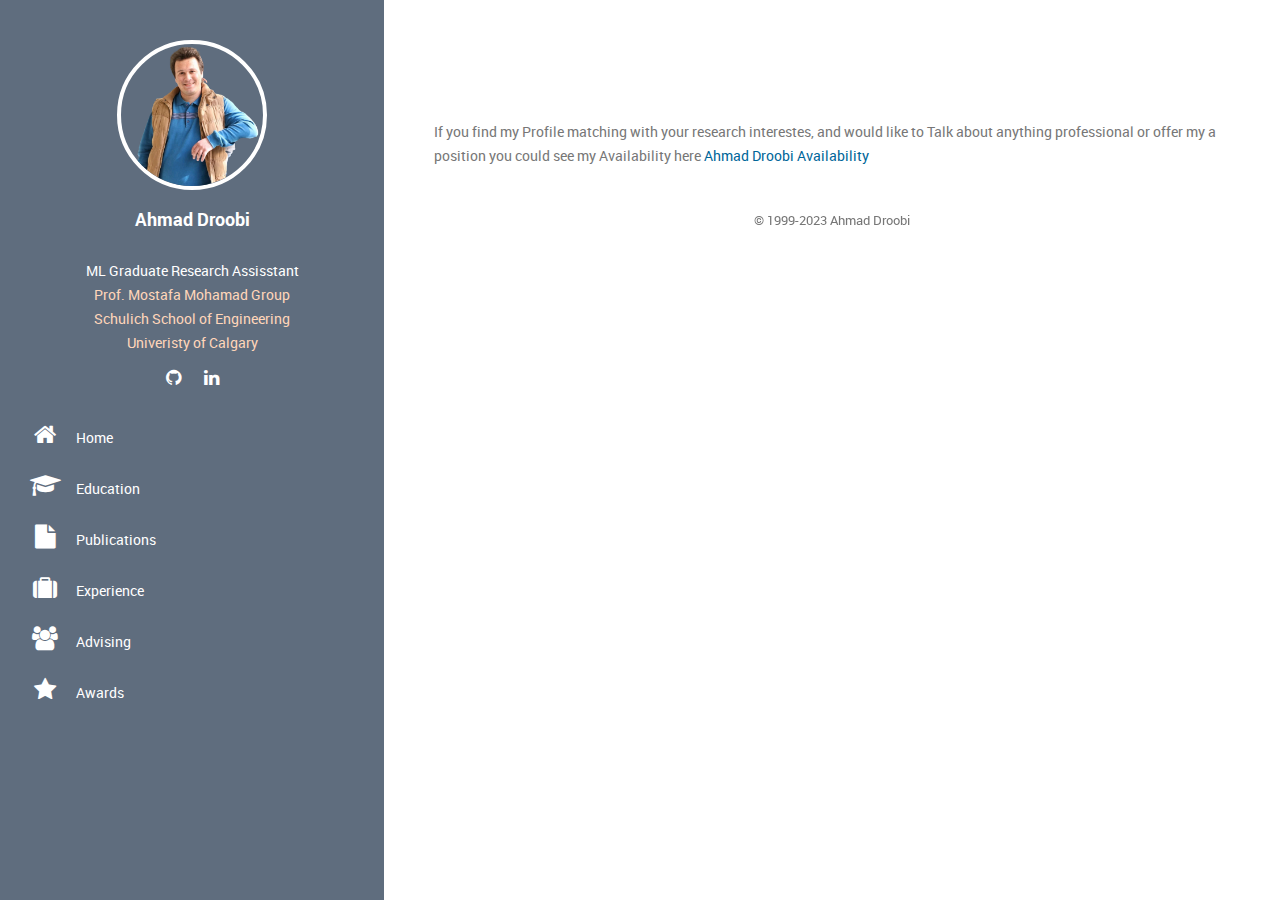
==== advising.html @ acc20bb6 "adding Publication section for the future and advising" ====
<!DOCTYPE html>
<!--[if lt IE 7]>      <html class="no-js lt-ie9 lt-ie8 lt-ie7"> <![endif]-->
<!--[if IE 7]>         <html class="no-js lt-ie9 lt-ie8"> <![endif]-->
<!--[if IE 8]>         <html class="no-js lt-ie9"> <![endif]-->
<!--[if gt IE 8]><!--> <html class="no-js"> <!--<![endif]-->
    <head>
        <meta charset="utf-8">
        <meta http-equiv="X-UA-Compatible" content="IE=edge">
        <title>Ahmad Droobi  | Advising</title>
        <meta name="description" content="">
        <!--
    	Volton Template
    	http://www.templatemo.com/tm-441-volton
        -->
        <meta name="viewport" content="width=device-width, initial-scale=1">

        <link rel="stylesheet" href="css/normalize.css">
        <link rel="stylesheet" href="css/font-awesome.css">
        <link rel="stylesheet" href="css/academicons.css">
        <link rel="stylesheet" href="css/bootstrap.min.css">
        <link rel="stylesheet" href="css/templatemo-style.css">
        <link rel="shortcut icon" href="img/licensed-image.ico">

        <link rel="apple-touch-icon" sizes="180x180" href="/apple-touch-icon.png?v=9ByQ8gbazn">
        <link rel="icon" type="image/png" sizes="32x32" href="/favicon-32x32.png?v=9ByQ8gbazn">
        <link rel="icon" type="image/png" sizes="16x16" href="/favicon-16x16.png?v=9ByQ8gbazn">
        <link rel="manifest" href="/manifest.json?v=9ByQ8gbazn">
        <link rel="mask-icon" href="/safari-pinned-tab.svg?v=9ByQ8gbazn" color="#8c1515">
        <link rel="shortcut icon" href="/favicon.ico?v=9ByQ8gbazn">
        <meta name="msapplication-TileColor" content="#8c1515">
        <meta name="msapplication-TileImage" content="/mstile-144x144.png?v=9ByQ8gbazn">
        <meta name="theme-color" content="#ffffff">

        <script src="js/vendor/modernizr-2.6.2.min.js"></script>
        <script>
            (function(i,s,o,g,r,a,m){i['GoogleAnalyticsObject']=r;i[r]=i[r]||function(){
            (i[r].q=i[r].q||[]).push(arguments)},i[r].l=1*new Date();a=s.createElement(o),
            m=s.getElementsByTagName(o)[0];a.async=1;a.src=g;m.parentNode.insertBefore(a,m)
            })(window,document,'script','https://www.google-analytics.com/analytics.js','ga');

            ga('create', 'UA-88631709-1', 'auto');
            ga('send', 'pageview');
        </script>
    </head>
    <body >
        <!--[if lt IE 7]>
            <p class="browsehappy">You are using an <strong>outdated</strong> browser. Please <a href="http://browsehappy.com/">upgrade your browser</a> to improve your experience.</p>
        <![endif]-->

        <div class="responsive-header visible-xs visible-sm">
            <div class="container">
                <div class="row" style="margin-right: 0px">
                    <div class="col-md-12">
                        <div class="top-section">
                            <div class="profile-image">
                                <img src="img/prof.jpg" alt="Boris">
                            </div>
                            <div class="profile-content">
                                <h3 class="profile-title">Ahmad Droobi</h3>
                                <p class="profile-description">ML Research </p>
                                <p class="profile-description"><br /></p>
                                <div class="social-icons">
                                    <ul>
                                        <li><a href="https://twitter.com/iamborisi" target="_blank"><i class="fa fa-twitter"></i></a></li>
                                        <li><a href="https://www.linkedin.com/in/boris-ivanovic-a3103064" target="_blank"><i class="fa fa-linkedin"></i></a></li>
                                        <li><a href="https://scholar.google.com/citations?user=ey9AQcEAAAAJ" target="_blank"><i class="ai ai-google-scholar"></i></a></li>
                                        <li><a href="https://arxiv.org/a/ivanovic_b_1" target="_blank">arXiv</a></li>
                                    </ul>
                                </div> <!-- .social-icons -->
                            </div>
                        </div>
                    </div>
                </div>
                <a href="#" class="toggle-menu"><i class="fa fa-bars"></i></a>
                <div class="main-navigation responsive-menu">
                    <ul class="navigation">
                        <li><a href="index.html"><i class="fa fa-home fa-fw"></i>Home</a></li>
                        <li><a href="education.html"><i class="fa fa-graduation-cap fa-fw"></i>Education</a></li>
                        <li><a href="publications.html"><i class="fa fa-file fa-fw"></i>Publications</a></li>
                        <li><a href="experience.html"><i class="fa fa-suitcase fa-fw"></i>Experience</a></li>
                        <li><a href="advising.html"><i class="fa fa-users fa-fw"></i>Advising</a></li>
                        <li><a href="awards.html"><i class="fa fa-star fa-fw"></i>Awards</a></li>
                    </ul>
                </div>
            </div>
        </div>

        <!-- SIDEBAR -->
        <div class="sidebar-menu hidden-xs hidden-sm">
            <div class="top-section">
                <div class="profile-image">
                                   <img src="img/prof.jpg" alt="Boris">
                </div>
                <h3 class="profile-title">Ahmad Droobi</h3>
                <!-- <p class="profile-description">borisi (at) stanford (dot) edu</p> -->
                <p class="profile-description"><br /></p>
                <p class="profile-description">ML Graduate Research Assisstant  </p>
                <p class="profile-description"><a href="https://profiles.ucalgary.ca/mustafa-mohamad" target="_blank">Prof. Mostafa Mohamad Group</a></p>
                <p class="profile-description"><a href="https://schulich.ucalgary.ca/" target="_blank">Schulich School of Engineering</a></p>
                <p class="profile-description"><a href="https://ucalgary.ca/" target="_blank"> Univeristy of Calgary </a></p>
            </div> <!-- top-section -->
            <div class="social-icons">
                <ul>
                    <li style="margin: 0 20px 0 0;"><a href="https://github.com/ahmaddroobi99" target="_blank"><i class="fa fa-github"></i></a></li>

                    <li style="margin: 0px 0 10px 0">  <a href="https://www.linkedin.com/in/droobi/" target="_blank"><i class="fa fa-linkedin"></i></a></li>
<!--                    <li><a href="" target="_blank"><i class="ai ai-google-scholar"></i></a></li>-->
<!--                    <li><a href="" target="_blank">arXiv</a></li>-->
                </ul>
            </div> <!-- .social-icons -->
            <div class="main-navigation">
                <ul class="navigation">
                    <li><a href="index.html"><i class="fa fa-home fa-fw"></i>Home</a></li>
                    <li><a href="education.html"><i class="fa fa-graduation-cap fa-fw"></i>Education</a></li>
                    <li><a href="publications.html"><i class="fa fa-file fa-fw"></i>Publications</a></li>
                    <li><a href="experience.html"><i class="fa fa-suitcase fa-fw"></i>Experience</a></li>
                    <li><a href="advising.html"><i class="fa fa-users fa-fw"></i>Advising</a></li>
                    <li><a href="awards.html"><i class="fa fa-star fa-fw"></i>Awards</a></li>
                </ul>
            </div> <!-- .main-navigation -->
        </div> <!-- .sidebar-menu -->

        <!-- MAIN CONTENT -->
        <div class="main-content">
            <div class="fluid-container">
                <div class="content-wrapper">
                    <br>
                    <br>
                    <br>
                    <br>
                    <br>

                    <p>If you find my Profile matching with your research interestes, and would like to Talk about anything professional or offer my a position you could see my Availability here <a  target="_blank" href="https://calendly.com/ahmad-droobi1999/ahmad-hamdan-droobi">Ahmad Droobi Availability</a>  </p>
<!--                    &lt;!&ndash; ADVISING &ndash;&gt;-->
<!--                    <div class="page-section" id="advising">-->
<!--                    <div class="row">-->
<!--                        <div class="col-md-12">-->
<!--                            <h4 class="widget-title">Advising</h4>-->
<!--                            <h5 class="widget-title" style="margin-bottom: 5px">At NVIDIA</h5>-->
<!--                            <table class="advisees">-->
<!--                              <tr>-->
<!--                                <th>Name</th>-->
<!--                                <th>Program</th>-->
<!--                                <th>School</th>-->
<!--                                <th>Dates</th>-->
<!--                                <th>Current</th>-->
<!--                              </tr>-->
<!--                              <tr>-->
<!--                                <th><a href="https://www.linkedin.com/in/guanyu-song-a53a811ba/" target="_blank">Guanyu Song</a></th>-->
<!--                                <td>Undergrad CS</td>-->
<!--                                <td>University of Toronto</td>-->
<!--                                <td>9/2022 - Present</td>-->
<!--                              </tr>-->
<!--                              <tr>-->
<!--                                <th><a href="https://fanyun-sun.github.io/" target="_blank">Sun Fan-Yun</a></th>-->
<!--                                <td>PhD CS</td>-->
<!--                                <td>Stanford University</td>-->
<!--                                <td>6/2022 - 11/2022</td>-->
<!--                              </tr>-->
<!--                              <tr>-->
<!--                                <th><a href="https://www.fchristianos.com/" target="_blank">Filippos Christianos</a></th>-->
<!--                                <td>PhD Robotics</td>-->
<!--                                <td>University of Edinburgh</td>-->
<!--                                <td>6/2022 - 9/2022</td>-->
<!--                              </tr>-->
<!--                            </table>-->
<!--                            <br />-->
<!--                            <h5 class="widget-title" style="margin-bottom: 5px">At Stanford</h5>-->
<!--                            <table class="advisees">-->
<!--                              <tr>-->
<!--                                <th>Name</th>-->
<!--                                <th>Program</th>-->
<!--                                <th>School</th>-->
<!--                                <th>Dates</th>-->
<!--                                <th>Current</th>-->
<!--                              </tr>-->
<!--                              <tr>-->
<!--                                <th><a href="https://mfadhilgtg.github.io" target="_blank">M. Fadhil Ginting</a></th>-->
<!--                                <td>PhD AA</td>-->
<!--                                <td>Stanford University</td>-->
<!--                                <td>9/2021 - 12/2021</td>-->
<!--                              </tr>-->
<!--                              <tr>-->
<!--                                <th><a href="https://www.mecc.polimi.it/us/phd/our-phd-students/xxxv-cycle/luca-paparusso" target="_blank">Luca Paparusso</a></th>-->
<!--                                <td>PhD ME</td>-->
<!--                                <td>Politecnico di Milano</td>-->
<!--                                <td>1/2021 - 12/2021</td>-->
<!--                              </tr>-->
<!--                              <tr>-->
<!--                                <th><a href="https://www.linkedin.com/in/richardlyf" target="_blank">Yifeng (Richard) Lin</a></th>-->
<!--                                <td>MS CS</td>-->
<!--                                <td>Stanford University</td>-->
<!--                                <td>1/2021 - 6/2021</td>-->
<!--                                <td>Deep Learning Scientist at NVIDIA</td>-->
<!--                              </tr>-->
<!--                              <tr>-->
<!--                                <th><a href="https://www.linkedin.com/in/priyakasimbeg" target="_blank">Priya Kasimbeg</a></th>-->
<!--                                <td>MS ICME</td>-->
<!--                                <td>Stanford University</td>-->
<!--                                <td>4/2020 - 6/2020</td>-->
<!--                                <td>SWE at Google</td>-->
<!--                              </tr>-->
<!--                              <tr>-->
<!--                                <th><a href="https://www.linkedin.com/in/onur-cezmi-mutlu-2178771b8" target="_blank">Cezmi Mutlu</a></th>-->
<!--                                <td>PhD EE</td>-->
<!--                                <td>Stanford University</td>-->
<!--                                <td>1/2020 - 3/2020</td>-->
<!--                                <td>Stanford EE PhD Student</td>-->
<!--                              </tr>-->
<!--                              <tr>-->
<!--                                <th><a href="https://www.linkedin.com/in/timsalzmann" target="_blank">Tim Salzmann</a></th>-->
<!--                                <td>MS Robotics</td>-->
<!--                                <td>Technical University of Munich</td>-->
<!--                                <td>9/2019 - 2/2020</td>-->
<!--                                <td>TUM PhD Student</td>-->
<!--                              </tr>-->
<!--                              <tr>-->
<!--                                <th><a href="https://www.linkedin.com/in/junwuzhang" target="_blank">Junwu Zhang</a></th>-->
<!--                                <td>MS MechE</td>-->
<!--                                <td>Stanford University</td>-->
<!--                                <td>4/2019 - 6/2019</td>-->
<!--                                <td>Roboticist at Vicarious</td>-->
<!--                              </tr>-->
<!--                              <tr>-->
<!--                                <th><a href="https://www.linkedin.com/in/hans-magnus-e-ewald" target="_blank">Hans Magnus Ewald</a></th>-->
<!--                                <td>PhD EE</td>-->
<!--                                <td>Stanford University</td>-->
<!--                                <td>1/2019 - 4/2019</td>-->
<!--                                <td>R&D Engineer at Forkbeard Tech</td>-->
<!--                              </tr>-->
<!--                              <tr>-->
<!--                                <th><a href="https://www.linkedin.com/in/simon-romanski" target="_blank">Simon Romanski</a></th>-->
<!--                                <td>MS EE/CS</td>-->
<!--                                <td>Karlsruhe Institute of Technology</td>-->
<!--                                <td>9/2018 - 4/2019</td>-->
<!--                                <td>ML Researcher at understand.ai</td>-->
<!--                              </tr>-->
<!--                              <tr>-->
<!--                                <th><a href="http://asl.stanford.edu/people/amine-elhafsi" target="_blank">Amine Elhafsi</a></th>-->
<!--                                <td>MS Aero/Astro</td>-->
<!--                                <td>Stanford University</th>-->
<!--                                <td>9/2018 - 12/2018</td>-->
<!--                                <td>Proud ASL member!</td>-->
<!--                              </tr>-->
<!--                              <tr>-->
<!--                                <th><a href="https://www.linkedin.com/in/oriana-peltzer" target="_blank">Oriana Peltzer</a></th>-->
<!--                                <td>MS MechE</td>-->
<!--                                <td>Stanford University</td>-->
<!--                                <td>9/2018 - 12/2018</td>-->
<!--                                <td>Stanford MechE PhD Student</td>-->
<!--                              </tr>-->
<!--                            </table>-->
<!--                            <hr>-->
<!--                        </div>-->
<!--                    </div> &lt;!&ndash; #ADVISING &ndash;&gt;-->
                    </div>

                    <div class="row" id="footer">
                        <div class="col-md-12 text-center">
                            <p class="copyright-text">&copy; 1999-2023 Ahmad Droobi</p>
                        </div>
                    </div>

                </div>

            </div>
        </div>

        <script src="js/vendor/jquery-1.10.2.min.js"></script>
        <script src="js/min/plugins.min.js"></script>
        <script src="js/min/main.min.js"></script>

    </body>
</html>
---- css/academicons.css ----
/*
 *  Academicons 1.8.0 by James Walsh - https://github.com/jpswalsh
 *  Fonts generated using the IcoMoon app - http://icomoon.io/app
 *  Square icons designed to be used alongside Font Awesome square icons - https://fortawesome.github.io/Font-Awesome/
 *  Licenses - Font: SIL OFL 1.1, CSS: MIT License
 */
@font-face {
    font-family: 'Academicons';
    src:url('../fonts/academicons.eot?v=1.8.0');
    src:url('../fonts/academicons.eot?v=1.8.0') format('embedded-opentype'),
        url('../fonts/academicons.ttf?v=1.8.0') format('truetype'),
        url('../fonts/academicons.woff?v=1.8.0') format('woff'),
        url('../fonts/academicons.svg?v=1.8.0#academicons') format('svg');
    font-weight: normal;
    font-style: normal;
}
.ai {
	display:inline-block;
	font:normal normal normal 14px/1 Academicons;
	font-size:inherit;
	text-rendering:auto;
	-webkit-font-smoothing:antialiased;
	-moz-osx-font-smoothing:grayscale;
}
.ai-academia:before {
  content: "\e800";
}
.ai-academia-square:before {
  content: "\e801";
}
.ai-acclaim:before {
  content: "\e802";
}
.ai-acclaim-square:before {
  content: "\e803";
}
.ai-acm:before {
  content: "\e804";
}
.ai-acm-square:before {
  content: "\e805";
}
.ai-ads:before {
  content: "\e806";
}
.ai-ads-square:before {
  content: "\e807";
}
.ai-arxiv:before {
  content: "\e808";
}
.ai-arxiv-square:before {
  content: "\e809";
}
.ai-biorxiv:before {
  content: "\e810";
}
.ai-biorxiv-square:before {
  content: "\e811";
}
.ai-ceur:before {
  content: "\e812";
}
.ai-ceur-box:before {
  content: "\e813";
}
.ai-courser:before {
  content: "\e814";
}
.ai-courser-square:before {
  content: "\e815";
}
.ai-dataverse:before {
  content: "\e816";
}
.ai-dataverse-box:before {
  content: "\e817";
}
.ai-dblp:before {
  content: "\e818";
}
.ai-dblp-square:before {
  content: "\e819";
}
.ai-depsy:before {
  content: "\e820";
}
.ai-depsy-square:before {
  content: "\e821";
}
.ai-doi:before {
  content: "\e822";
}
.ai-doi-square:before {
  content: "\e823";
}
.ai-dryad:before {
  content: "\e824";
}
.ai-dryad-square:before {
  content: "\e825";
}
.ai-figshare:before {
  content: "\e826";
}
.ai-figshare-square:before {
  content: "\e827";
}
.ai-google-scholar:before {
  content: "\e828";
}
.ai-google-scholar-square:before {
  content: "\e829";
}
.ai-ieee:before {
  content: "\e830";
}
.ai-ieee-square:before {
  content: "\e831";
}
.ai-impactstory:before {
  content: "\e832";
}
.ai-impactstory-square:before {
  content: "\e833";
}
.ai-inspire:before {
  content: "\e834";
}
.ai-inspire-square:before {
  content: "\e835";
}
.ai-mendeley:before {
  content: "\e836";
}
.ai-mendeley-square:before {
  content: "\e837";
}
.ai-open-access:before {
  content: "\e838";
}
.ai-open-access-square:before {
  content: "\e839";
}
.ai-orcid:before {
  content: "\e840";
}
.ai-orcid-square:before {
  content: "\e841";
}
.ai-osf:before {
  content: "\e842";
}
.ai-osf-square:before {
  content: "\e843";
}
.ai-overleaf:before {
  content: "\e844";
}
.ai-overleaf-square:before {
  content: "\e845";
}
.ai-philpapers:before {
  content: "\e846";
}
.ai-philpapers-square:before {
  content: "\e847";
}
.ai-piazza:before {
  content: "\e848";
}
.ai-piazza-square:before {
  content: "\e849";
}
.ai-publons:before {
  content: "\e850";
}
.ai-publons-square:before {
  content: "\e851";
}
.ai-pubmed:before {
  content: "\e852";
}
.ai-pubmed-square:before {
  content: "\e853";
}
.ai-researchgate:before {
  content: "\e854";
}
.ai-researchgate-square:before {
  content: "\e855";
}
.ai-scirate:before {
  content: "\e856";
}
.ai-scirate-square:before {
  content: "\e857";
}
.ai-springer:before {
  content: "\e858";
}
.ai-springer-square:before {
  content: "\e859";
}
.ai-zotero:before {
  content: "\e860";
}
.ai-zotero-square:before {
  content: "\e861";
}
/*  Duplication of the FontAwesome style classes using 'ai' in place of 'fa'. */
.ai-lg {
  font-size: 1.33333333em;
  line-height: 0.75em;
  vertical-align: -15%;
}
.ai-2x {
  font-size: 2em;
}
.ai-3x {
  font-size: 3em;
}
.ai-4x {
  font-size: 4em;
}
.ai-5x {
  font-size: 5em;
}
.ai-fw {
  width: 1.28571429em;
  text-align: center;
}
.ai-ul {
  padding-left: 0;
  margin-left: 2.14285714em;
  list-style-type: none;
}
.ai-ul > li {
  position: relative;
}
.ai-li {
  position: absolute;
  left: -2.14285714em;
  width: 2.14285714em;
  top: 0.14285714em;
  text-align: center;
}
.ai-li.fa-lg {
  left: -1.85714286em;
}
.ai-border {
  padding: .2em .25em .15em;
  border: solid 0.08em #eeeeee;
  border-radius: .1em;
}
.ai-pull-left {
  float: left;
}
.ai-pull-right {
  float: right;
}
.ai.fa-pull-left {
  margin-right: .3em;
}
.ai.fa-pull-right {
  margin-left: .3em;
}
/*  
 *  Repeat of the FontAwesome style classes to prevent override if academicons.css
 *  is called after font-awesome.css.
 */
.fa-lg {
  font-size: 1.33333333em;
  line-height: 0.75em;
  vertical-align: -15%;
}
.fa-2x {
  font-size: 2em;
}
.fa-3x {
  font-size: 3em;
}
.fa-4x {
  font-size: 4em;
}
.fa-5x {
  font-size: 5em;
}
.fa-fw {
  width: 1.28571429em;
  text-align: center;
}
.fa-ul {
  padding-left: 0;
  margin-left: 2.14285714em;
  list-style-type: none;
}
.fa-ul > li {
  position: relative;
}
.fa-li {
  position: absolute;
  left: -2.14285714em;
  width: 2.14285714em;
  top: 0.14285714em;
  text-align: center;
}
.fa-li.fa-lg {
  left: -1.85714286em;
}
.fa-border {
  padding: .2em .25em .15em;
  border: solid 0.08em #eeeeee;
  border-radius: .1em;
}
.fa-pull-left {
  float: left;
}
.fa-pull-right {
  float: right;
}
.fa.fa-pull-left {
  margin-right: .3em;
}
.fa.fa-pull-right {
  margin-left: .3em;
}
---- css/templatemo-style.css ----
/*

Volton Template

http://www.templatemo.com/tm-441-volton

*/

@font-face {
  font-family: 'robotolight';
  src: url("../fonts/Roboto-Light-webfont.eot");
  src: url("../fonts/Roboto-Light-webfont.eot?#iefix") format("embedded-opentype"), url("../fonts/Roboto-Light-webfont.woff") format("woff"), url("../fonts/Roboto-Light-webfont.ttf") format("truetype"), url("../fonts/Roboto-Light-webfont.svg#robotolight") format("svg");
  font-weight: normal;
  font-style: normal;
}
@font-face {
  font-family: 'robotoregular';
  src: url("../fonts/Roboto-Regular-webfont.eot");
  src: url("../fonts/Roboto-Regular-webfont.eot?#iefix") format("embedded-opentype"), url("../fonts/Roboto-Regular-webfont.woff") format("woff"), url("../fonts/Roboto-Regular-webfont.ttf") format("truetype"), url("../fonts/Roboto-Regular-webfont.svg#robotoregular") format("svg");
  font-weight: normal;
  font-style: normal;
}
@font-face {
  font-family: 'robotobold';
  src: url("../fonts/Roboto-Bold-webfont.eot");
  src: url("../fonts/Roboto-Bold-webfont.eot?#iefix") format("embedded-opentype"), url("../fonts/Roboto-Bold-webfont.woff") format("woff"), url("../fonts/Roboto-Bold-webfont.ttf") format("truetype"), url("../fonts/Roboto-Bold-webfont.svg#robotobold") format("svg");
  font-weight: normal;
  font-style: normal;
}
/*---------------------------------------------------------
 1. Reset
-------------------------------------------------------- */
html, body, div, span, applet, object, iframe, h1, h2, h3, h4, h5, h6, p, blockquote, pre, a, abbr, acronym, address, big, cite, code, del, dfn, em, img, ins, kbd, q, s, samp, small, strike, strong, sub, sup, tt, var, b, u, i, center, dl, dt, dd, ol, ul, li, fieldset, form, label, legend, table, caption, tbody, tfoot, thead, tr, th, td, article, aside, canvas, details, embed, figure, figcaption, footer, header, hgroup, menu, nav, output, ruby, section, summary, time, mark, audio, video {
  margin: 0;
  padding: 0;
  border: 0;
  font-size: 100%;
  vertical-align: baseline;
}

.blue {
	color: #06C;
}

.green {
	color: #090;
}

.blue-grey {
  color: #5f6d7e;
}

main {
  display: block;
}

body {
  line-height: 1;
}

ol,
ul {
  list-style: none;
}

blockquote,
q {
  quotes: none;
}

blockquote:before,
blockquote:after {
  content: '';
  content: none;
}

table {
  border-collapse: collapse;
  border-spacing: 0;
}

html {
  font-size: 100%;
  -webkit-text-size-adjust: 100%;
  -ms-text-size-adjust: 100%;
}

a:focus {
  outline: none;
}

article,
aside,
details,
figcaption,
figure,
footer,
header,
hgroup,
nav,
section {
  display: block;
}

audio,
canvas,
video {
  display: inline-block;
  *display: inline;
  *zoom: 1;
}

audio:not([controls]) {
  display: none;
}

sub,
sup {
  line-height: 0;
  position: relative;
  vertical-align: baseline;
}

sup {
  top: -.5em;
}

sub {
  bottom: -.25em;
}

img {
  border: 0;
  -ms-interpolation-mode: bicubic;
}

button,
input,
select,
textarea {
  font-size: 100%;
  margin: 0;
  vertical-align: baseline;
  *vertical-align: middle;
}

button,
input {
  line-height: normal;
  *overflow: visible;
}

button::-moz-focus-inner,
input::-moz-focus-inner {
  border: 0;
  padding: 0;
}

button,
input[type="button"],
input[type="reset"],
input[type="submit"] {
  cursor: pointer;
  -webkit-appearance: button;
}

input[type="search"] {
  -webkit-appearance: textfield;
}

input[type="search"]:-webkit-search-decoration {
  -webkit-appearance: none;
}

textarea {
  overflow: auto;
  vertical-align: top;
}

/*---------------------------------------------------------
 2. Basic Style
-------------------------------------------------------- */
b.paper-title {
  color: #cb8c1e;
}

body {
  font-size: 14px;
  line-height: 24px;
  color: #777777;
  font-family: 'robotoregular';
  overflow-x: hidden;
}

a {
  color: #006699;
  -webkit-transition: all 150ms ease-in-out;
  -moz-transition: all 150ms ease-in-out;
  -ms-transition: all 150ms ease-in-out;
  -o-transition: all 150ms ease-in-out;
  transition: all 150ms ease-in-out;
  text-decoration: none !important;
}
a:hover {
  color: #555555;
}

h1, h2, h3, h4, h5 {
  color: #555555;
}

::-webkit-input-placeholder {
  color: #999999;
}

:-moz-placeholder {
  /* Firefox 18- */
  color: #999999;
}

::-moz-placeholder {
  /* Firefox 19+ */
  color: #999999;
}

:-ms-input-placeholder {
  color: #999999;
}

.main-content,
.banner-bg {
  float: right;
  width: 77%;
}
.banner-bg .fa-angle-right {
  color: #00ff00;
}
@media screen and (max-width: 1290px) {
  .main-content,
  .banner-bg {
    width: 70%;
  }
}
@media screen and (max-width: 992px) {
  .main-content,
  .banner-bg {
    width: 100%;
  }
}

.content-wrapper {
  padding: 0 50px 0 50px;
}
@media screen and (max-width: 992px) {
  .content-wrapper {
    padding: 0 30px;
  }
}

h4.widget-title {
  font-size: 16px;
  font-family: 'robotobold';
  text-transform: uppercase;
  margin-bottom: 20px;
}

h5.widget-title {
  font-size: 14px;
  font-family: 'robotobold';
  margin-bottom: 20px;
}

hr {
  position: relative;
  outline: 0;
  border: 0;
  width: 100%;
  height: 4px;
  background: #dddddd;
  margin-top: 40px;
  margin-bottom: 0;
}

.page-section {
  padding-top: 50px;
}

/*---------------------------------------------------------
 3. Header
-------------------------------------------------------- */
.sidebar-menu {
  float: left;
  width: 23%;
  height: 100%;
  position: fixed;
  background-color: #5f6d7e;
  color: white;
  overflow-y: auto;
}
@media screen and (max-width: 1290px) {
  .sidebar-menu {
    overflow-y: auto;
    width: 30%;
  }
}

.top-section {
  padding: 40px;
  padding-bottom: 10px;
  text-align: center;
}

.profile-image {
  width: 150px;
  height: 150px;
  border: 4px solid white;
  -webkit-border-radius: 75px;
  border-radius: 75px;
  overflow: hidden;
  margin-bottom: 20px;
  margin-left: auto;
  margin-right: auto;
}
.profile-image img {
  width: 100%;
}

h3.profile-title {
  margin-bottom: 5px;
  color: white;
  font-size: 18px;
  font-family: 'robotobold';
}

.main-navigation {
  margin: 10px 0;
}
.main-navigation li {
  display: block;
}
.main-navigation li.highlight {
  background: #334050;
}
.main-navigation li a {
  padding: 12px;
  padding-right: 0px;
  padding-left: 30px;
  display: block;
  color: white;
  font-size: 14px;
}
.main-navigation li a i {
  margin-right: 15px;
  font-size: 24px;
}
.main-navigation li a:hover {
  background: #414E5E;
}
.main-navigation li a.active {
  background: #495461;
}
.main-navigation li a.active:hover {
  background: #495461;
}

.social-icons {
  display: block;
  padding: 0px 40px;
  text-align: center;
}
.social-icons li {
  display: inline-block;
}
.top-section a {
  color: #ffd6ba;
}
.top-section a:hover {
  color: #282e35;
}
.social-icons a {
  font-size: 18px;
  color: white;
}
.social-icons a:hover {
  color: #282e35;
}

.ai-google-scholar {
  -webkit-text-stroke: 0.5px;
}

.ai-arxiv {
  -webkit-text-stroke: 0.5px;
}

.container {
  padding-left: 0px;
  padding-right: 0px;
  width: 100%;
}

.responsive-header {
  background: #5f6d7e;
  text-align: center;
}
@media screen and (max-width: 992px) {
  .responsive-header .main-navigation {
    margin-top: 10px;
    display: none;
  }
}
@media screen and (max-width: 992px) {
  .responsive-header p {
    color: white;
  }
}
@media screen and (max-width: 992px) {
  .responsive-header .profile-image {
    float: left;
    width: 100px;
    height: 100px;
    -webkit-border-radius: 50px;
    border-radius: 50px;
    overflow: hidden;
    margin-right: 30px;
  }
  .responsive-header .profile-content {
    text-align: left;
    margin-top: 5px;
    overflow: hidden;
  }
  .responsive-header .social-icons {
    text-align: left;
    padding: 0px;
  }
}

@media screen and (max-width: 992px) {
  .top-section {
    padding-bottom: 0;
  }
}

@media screen and (max-width: 992px) {
  .main-navigation a {
    padding: 10px;
  }
  .main-navigation a.active {
    background: #5f6d7e !important;
  }
  .main-navigation a:hover {
    background: #5f6d7e !important;
  }
}

.toggle-menu {
  width: 100%;
  display: block;
  padding: 20px;
  margin-top: 30px;
  background: #6cc0f7;
  color: white;
  font-size: 18px;
}
.toggle-menu:hover {
  color: white;
}

/*---------------------------------------------------------
 4. Main Content
-------------------------------------------------------- */
/*------ link underlines ------*/
/*.stanford-red-underline {
  text-decoration: none;
  display: inline-table;
  color: inherit;
}

.stanford-red-underline:hover {
  background-color: rgba(200, 21, 21, 0.3);
}

.stanford-red-underline:after {
  content: "";
  border-bottom: 0.1em solid rgb(200, 21, 21);
  display: table-caption;
  caption-side: bottom;
  position: relative;
  margin-top:-0.05em;
}

.ai-blue-underline {
  text-decoration: none;
  display: inline-table;
  color: inherit;
}

.ai-blue-underline:hover {
  background-color: rgba(21, 162, 214, 0.3);
}

.ai-blue-underline:after {
  content: "";
  border-bottom: 0.1em solid rgb(21, 162, 214);
  display: table-caption;
  caption-side: bottom;
  position: relative;
  margin-top:-0.05em;
}

.uoft-blue-underline {
  text-decoration: none;
  display: inline-table;
  color: inherit;
}

.uoft-blue-underline:hover {
  background-color: rgba(4, 48, 150, 0.1);
}

.uoft-blue-underline:after {
  content: "";
  border-bottom: 0.15em solid rgb(4, 48, 150);
  display: table-caption;
  caption-side: bottom;
  position: relative;
  margin-top:-0.25em;
}

.amazon-orange-underline {
  text-decoration: none;
  display: inline-table;
  color: inherit;
}

.amazon-orange-underline:hover {
  background-color: rgba(248, 152, 29, 0.15);
}

.amazon-orange-underline:after {
  content: "";
  border-bottom: 0.15em solid rgb(248, 152, 29);
  display: table-caption;
  caption-side: bottom;
  position: relative;
  margin-top:-0.25em;
}

.eth-blue-underline {
  text-decoration: none;
  display: inline-table;
  color: inherit;
}

.eth-blue-underline:hover {
  background-color: rgba(31, 117, 254, 0.1);
}

.eth-blue-underline:after {
  content: "";
  border-bottom: 0.15em solid rgb(31, 117, 254);
  display: table-caption;
  caption-side: bottom;
  position: relative;
  margin-top:-0.25em;
}*/

/*------ banner ------ */
.banner-bg {
  padding: 60px 80px;
  position: relative;
  background: black;
  background-repeat: no-repeat;
  background-position: center;
  background-size: cover;
  z-index: 2;
}

.banner-overlay {
  position: absolute;
  width: 100%;
  height: 100%;
  background: rgba(95, 109, 126, 0.4);
  top: 0;
  left: 0;
  z-index: 3;
}

.banner-overlay img {
  height: 100%;
  opacity: 0.3;
  object-fit: cover;
  width: 100%;
  height:100%;
}

.welcome-text {
  position: relative;
  z-index: 4;
}
.welcome-text h2 {
  font-size: 42px;
  font-family: 'robotobold';
  color: white;
  margin-bottom: 30px;
}
.welcome-text h5 {
  font-size: 22px;
  color: white;
}

.welcome-text a {
  color: white;
}

/*------ updates ------- */
#updates {
  padding-bottom: 1px;
  margin-bottom: 40px;
  background: #FFD6BA;
  border-radius: 10px;
}

#updates .widget-title {
  padding-top: 10px;
  color: #444444;
}

#updates .update-date {
  width: 120px;
}

#updates td {
  padding-bottom: 4px;
  color: #555555;
}

/*------ about us ------ */
.about-image {
  overflow: hidden;
  border: 4px solid #dddddd;
  margin-bottom: 40px;
}
.about-image img {
  width: 100%;
  display: block;
}

/*----- life item ---- */
.life-item {
  margin-bottom: 20px;

  display: flex;
  align-items: center;
}

.life-item-img {
  width: 50px;
  float: left;
  align-self: flex-start;
}

.life-item-img img {
  max-width: 100%;
  display: block;
}

.life-item-pub-img {
  width: 120px;
  float: left;
  align-self: flex-start;
}

.life-item-pub-img img {
  max-width: 100%;
  display: block;
}

.life-item-content {
  width: 90%;
  margin-left: 10px;
  display: inline-block;
}

.life-item-content span {
  float: right;
}

.life-item-content p {
  word-wrap: break-word;
}

.life-item-content ul {
  margin-left: 15px;
  list-style: disc;
}

.life-item-content table {
  width: 100%;
  margin-top: 8px;
}

.life-item-content td {
  vertical-align: middle;
  text-align: center;
}

.life-item-content img {
  max-height: 100px;
  max-width: 100%;
}

.life-item-highlight {
  color: #3D9970;
}

.life-item-title {
  display: inline-block;
}

.extra-space-loc {
  padding-top: 3px;
}

.li-separator {
  border-bottom: 1px #dddddd solid;
  margin: 15px 0% 15px 0px;
}

.bulleted {
  margin-left: 30px;
  margin-top: -10px;
  margin-bottom: 10px;
  list-style-type: disc;
}

/*------ projects ------ */
.projects-holder {
  margin-right: 0;
  margin-left: 0;
  margin-top: 40px;
}
.projects-holder .col-md-4,
.projects-holder .col-md-4 {
  padding-right: 1px;
  padding-left: 1px;
}

.project-item {
  width: 100%;
  margin-bottom: 2px;
  overflow: hidden;
  position: relative;
}
.project-item img {
  width: 100%;
  display: block;
}
.project-item:hover .project-hover {
  top: 0;
  opacity: 1;
  visibility: visible;
}

.project-hover {
  position: absolute;
  width: 100%;
  height: 100%;
  top: 40px;
  left: 0;
  background: rgba(0, 0, 0, 0.9);
  opacity: 0;
  visibility: 0;
  -webkit-transition: all 200ms linear;
  -moz-transition: all 200ms linear;
  -ms-transition: all 200ms linear;
  -o-transition: all 200ms linear;
  transition: all 200ms linear;
}
.project-hover .inside {
  position: absolute;
  width: 100%;
  left: 0;
  bottom: 0;
  padding: 30px;
}
.project-hover h5 {
  font-size: 16px;
  margin-bottom: 15px;
}
.project-hover h5 a {
  color: white;
}
.project-hover p {
  color: white;
  font-size: 13px;
  line-height: 20px;
}

/*------ contact ------ */
.contact-form {
  margin-top: 40px;
}
.contact-form input, .contact-form textarea {
  width: 100%;
  outline: 0;
  border: 1px solid #aaaaaa;
  padding: 12px;
  color: #999999;
  margin-bottom: 30px;
}
.contact-form input:focus, .contact-form textarea:focus {
  outline: 0;
}
.contact-form .button {
  width: auto;
  background: #5f6d7e;
  color: white;
  text-transform: uppercase;
  border: 0;
}

/*------ advising ------ */
.advisees {
  width: 100%;
}

.advisees tr:first-child {
  border-bottom: 2px solid #ddd;
}

/*---------------------------------------------------------
 5. Footer
-------------------------------------------------------- */
#footer p.copyright-text {
  margin: 40px 0;
  font-size: 13px;
}
#footer p.copyright-text a {
  color: #5f6d7e;
}
#footer p.copyright-text a:hover {
  color: #6cc0f7;
}
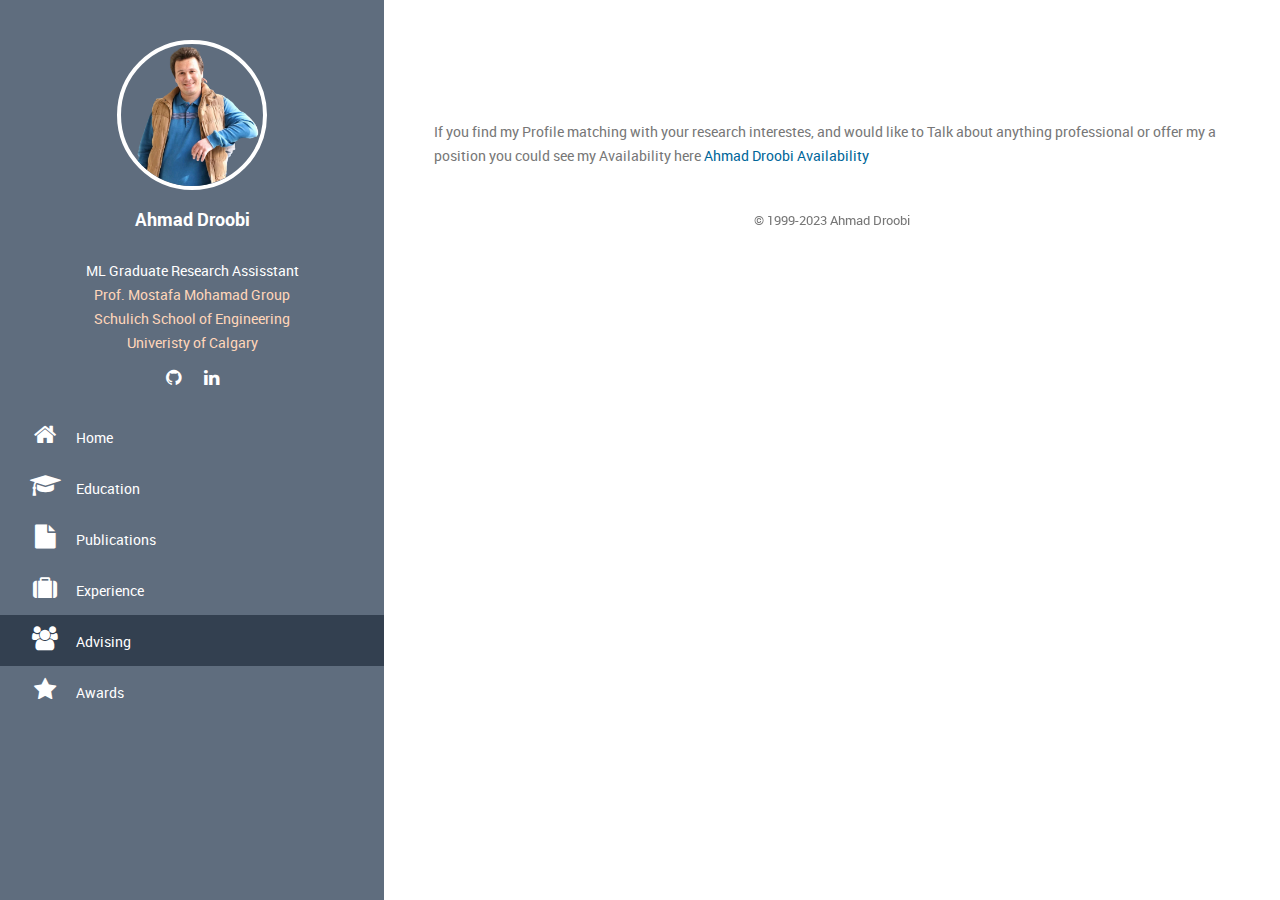
==== commit a309503c: "add UCalgary profile link to home" ====
--- a/advising.html
+++ b/advising.html
@@ -53,18 +53,22 @@
                     <div class="col-md-12">
                         <div class="top-section">
                             <div class="profile-image">
-                                <img src="img/prof.jpg" alt="Boris">
+                                <img src="img/prof.jpg" alt="Ahmad Droobi">
                             </div>
                             <div class="profile-content">
-                                <h3 class="profile-title">Ahmad Droobi</h3>
+                                <h3 class="profile-title"><a href="https://profiles.ucalgary.ca/ahmad-droobi" target="_blank">Ahmad Droobi</a></h3>
                                 <p class="profile-description">ML Research </p>
                                 <p class="profile-description"><br /></p>
                                 <div class="social-icons">
                                     <ul>
-                                        <li><a href="https://twitter.com/iamborisi" target="_blank"><i class="fa fa-twitter"></i></a></li>
-                                        <li><a href="https://www.linkedin.com/in/boris-ivanovic-a3103064" target="_blank"><i class="fa fa-linkedin"></i></a></li>
-                                        <li><a href="https://scholar.google.com/citations?user=ey9AQcEAAAAJ" target="_blank"><i class="ai ai-google-scholar"></i></a></li>
-                                        <li><a href="https://arxiv.org/a/ivanovic_b_1" target="_blank">arXiv</a></li>
+<!--                                        <li><a href="https://twitter.com/iamborisi" target="_blank"><i class="fa fa-twitter"></i></a></li>-->
+<!--                                        <li><a href="https://www.linkedin.com/in/boris-ivanovic-a3103064" target="_blank"><i class="fa fa-linkedin"></i></a></li>-->
+<!--                                        <li><a href="https://scholar.google.com/citations?user=ey9AQcEAAAAJ" target="_blank"><i class="ai ai-google-scholar"></i></a></li>-->
+<!--                                        <li><a href="https://arxiv.org/a/ivanovic_b_1" target="_blank">arXiv</a></li>-->
+
+                                        <li style="margin: 0 20px 0 0;"><a href="https://github.com/ahmaddroobi99" target="_blank"><i class="fa fa-github"></i></a></li>
+                                        <li><a href="https://www.linkedin.com/in/droobi/" target="_blank"><i class="fa fa-linkedin"></i></a></li>
+
                                     </ul>
                                 </div> <!-- .social-icons -->
                             </div>
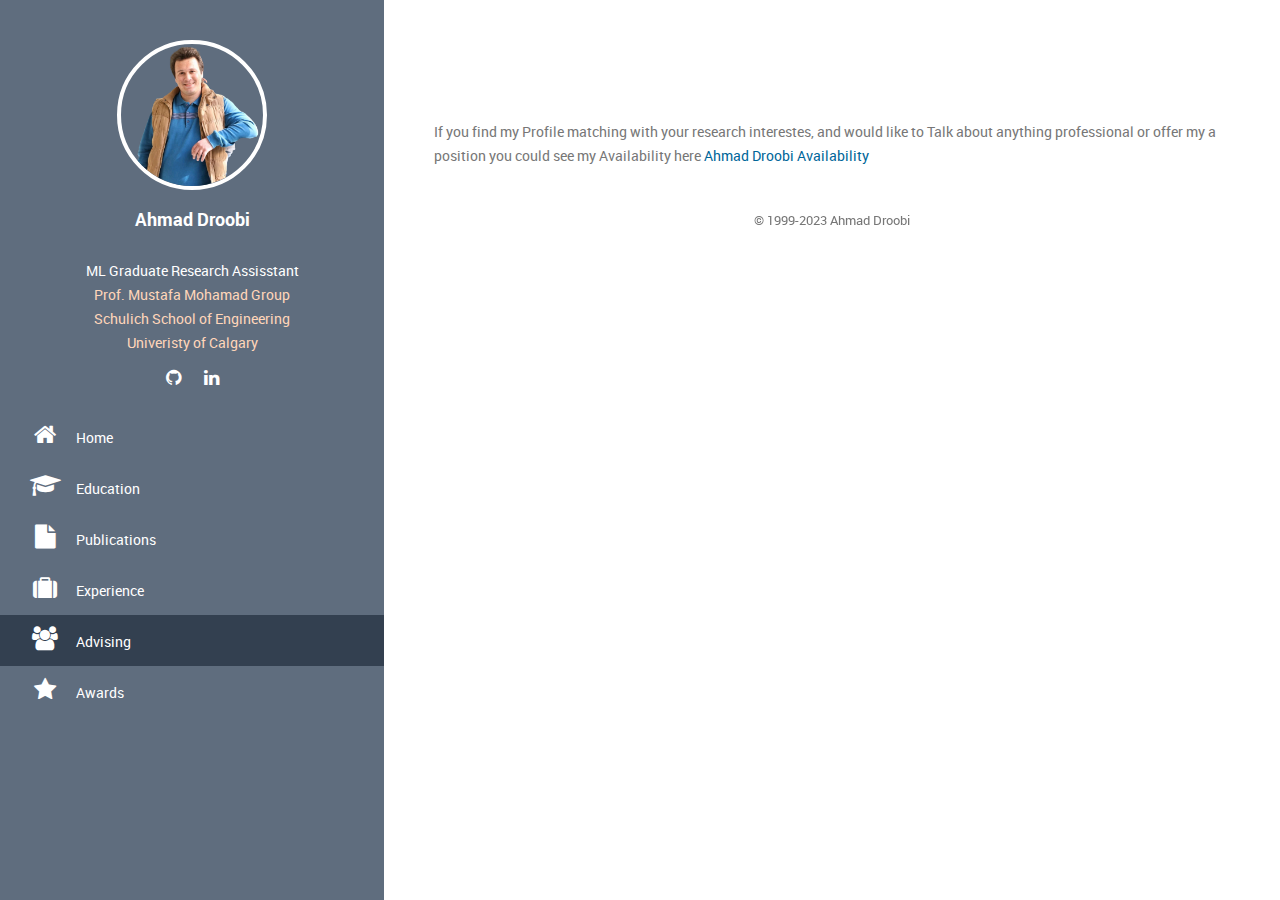
==== commit 0213da2f: "correcting" ====
--- a/advising.html
+++ b/advising.html
@@ -99,7 +99,7 @@
                 <!-- <p class="profile-description">borisi (at) stanford (dot) edu</p> -->
                 <p class="profile-description"><br /></p>
                 <p class="profile-description">ML Graduate Research Assisstant  </p>
-                <p class="profile-description"><a href="https://profiles.ucalgary.ca/mustafa-mohamad" target="_blank">Prof. Mostafa Mohamad Group</a></p>
+                <p class="profile-description"><a href="https://profiles.ucalgary.ca/mustafa-mohamad" target="_blank">Prof. Mustafa Mohamad Group</a></p>
                 <p class="profile-description"><a href="https://schulich.ucalgary.ca/" target="_blank">Schulich School of Engineering</a></p>
                 <p class="profile-description"><a href="https://ucalgary.ca/" target="_blank"> Univeristy of Calgary </a></p>
             </div> <!-- top-section -->
